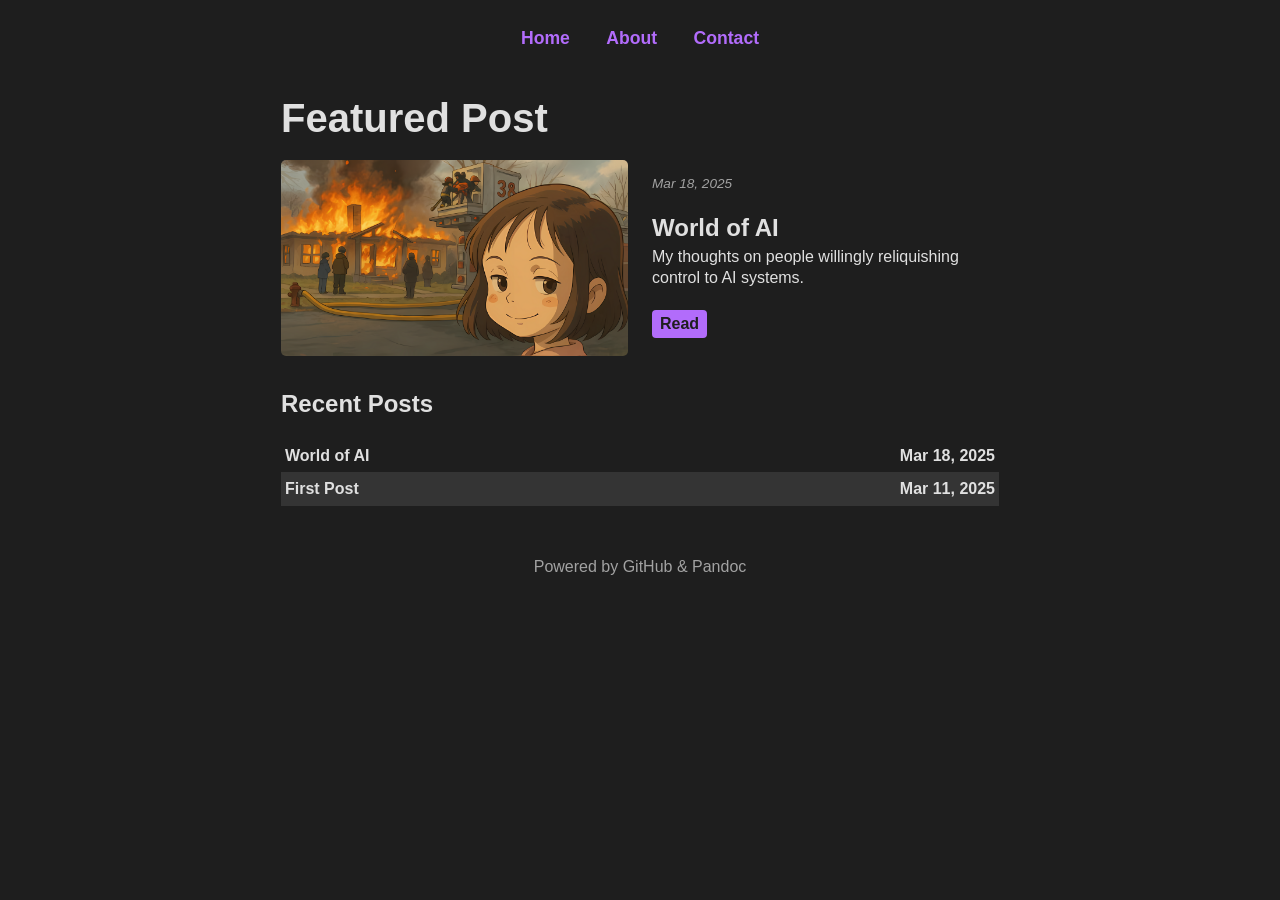
==== public/index.html @ 99b5ead8 "All html files in a single dir and create_post.sh" ====
<!DOCTYPE html>

<html lang="en">

<head>
    <meta charset="utf-8" />
    <meta content="width=device-width, initial-scale=1.0" name="viewport" />
    <title>Home | Vikram's Blog</title>
    <link href="../styles.css" rel="stylesheet" />
    <link href="data:image/svg+xml,&lt;svg xmlns=%22http://www.w3.org/2000/svg%22 viewBox=%220 0 100 100%22&gt;&lt;text y=%22.9em%22 font-size=%2290%22&gt;📜&lt;/text&gt;&lt;/svg&gt;" rel="icon" />
</head>

<body>
    <nav>
        <ul>
            <li><a href="/">Home</a></li>
            <li><a href="/about.html">About</a></li>
            <li><a href="/contact.html">Contact</a></li>
        </ul>
    </nav>
    <main>
        <section>
            <h1>Featured Post</h1>
            <div id="featured-post">
                <figure>
                    <img alt="Featured post thumbnail." src="posts/assets/7e24ccc6a763a46c.png" />
                </figure>
                <div class="post-details">
                    <p class="post-date"><em>Mar 18, 2025</em></p>
                    <div>
                        <h2 class="post-title">World of AI</h2>
                        <p id="description">My thoughts on people willingly reliquishing control to AI systems.</p>
                    </div>
                    <div>
                        <a class="btn" href="posts/world-of-ai.html">Read</a>
                    </div>
                </div>
            </div>
        </section>
        <section>
            <h2>Recent Posts</h2>
            <div id="recent-posts">
                <a href="posts/world-of-ai.html">
                    <div>
                        <div>World of AI</div>
                        <div>Mar 18, 2025</div>
                    </div>
                </a>
                <a href="posts/first-post.html">
                    <div>
                        <div>First Post</div>
                        <div>Mar 11, 2025</div>
                    </div>
                </a>
            </div>
        </section>
    </main>
    <footer>
        <p>Powered by GitHub &amp; Pandoc</p>
    </footer>
</body>

</html>
---- styles.css ----
:root {
    --bg-color: #1e1e1e;
    --text-color: #e0e0e0;
    --text-secondary: #a2a2a2;
    --accent-color: #B26CFB;
    --alt-dark-color: #343434;
}

* {
    box-sizing: border-box;
    scrollbar-color: var(--accent-color) var(--bg-color);
    scrollbar-width: thin;
}

body {
    font-family: Arial, sans-serif;
    line-height: 1.6;
    margin: 0;
    padding: 0;
    background-color: var(--bg-color);
    color: var(--text-color);
}

nav {
    background: var(--bg-color);
    color: var(--accent-color);
    padding: 0.5em 0;
    text-align: center;
}

nav ul {
    list-style: none;
    padding: 0;
}

nav ul li {
    display: inline;
    margin: 0 1rem;
}

nav ul li a {
    color: var(--accent-color);
    text-decoration: none;
    font-weight: bold;
    font-size: 1.1rem;
}

a {
    color: var(--accent-color);
    text-decoration: none;
}

main {
    max-width: 750px;
    margin: 0 auto;
    background: var(--bg-color);
    padding: 0em 1em 1em 1em;
}

h1 {
    font-size: 2.5rem;
    margin: 1rem 0;
}

footer {
    text-align: center;
    padding: 1em 0;
    background: var(--bg-color);
    color: var(--text-secondary);
    position: relative;
    bottom: 0;
    width: 100%;
}

p img,
figure img {
    max-width: 100%;
    height: auto;
    display: block;
    margin: 0.75rem auto;
    border-radius: 5px;
}

figure {
    text-align: center;
    margin: 1rem 0;
}

figcaption {
    font-size: 0.75em;
    color: var(--text-secondary);
    margin-top: 0.5rem;
}

em {
    color: var(--text-secondary);
}

.btn {
    display: inline-block;
    padding: 0.25em 0.5em;
    margin: 0.25rem 0;
    background-color: var(--accent-color);
    color: var(--bg-color);
    font-weight: bold;
    text-decoration: none;
    border-radius: 4px;
}

#featured-post {
    display: grid;
    grid-template-columns: 1fr 1fr;
    align-items: center;
    justify-content: center;
    gap: 1.5rem;
    line-height: 1.3;
    /* border: 1px solid white; */
}

#featured-post figure {
    margin: 0;
}

#featured-post img {
    width: 100%;
    height: auto;
    margin: 0;
}

.post-details {
    display: flex;
    flex-direction: column;
    justify-content: space-evenly;
    align-items: flex-start;
    height: 100%;
}

em {
    font-size: 0.85rem;
}

.post-date {
    margin: 0;
}

#description {
    margin-top: 0;
    margin-bottom: 0.25rem;
}

.post-title {
    margin: 0.25rem 0;
}

#recent-posts > a {
    color: var(--text-color);
    display: block;
    padding: 0.25em;
    font-weight: bold;
}

#recent-posts > a:nth-child(even) {
    background-color: var(--alt-dark-color);
}

#recent-posts > a > div {
    display: flex;
    align-items: center;
    justify-content: space-between;
}

a:hover {
    text-decoration: underline;
}

section:nth-child(2) {
    margin-top: 2rem;
}

h1, h2, h3 {
    line-height: 1.3;
}
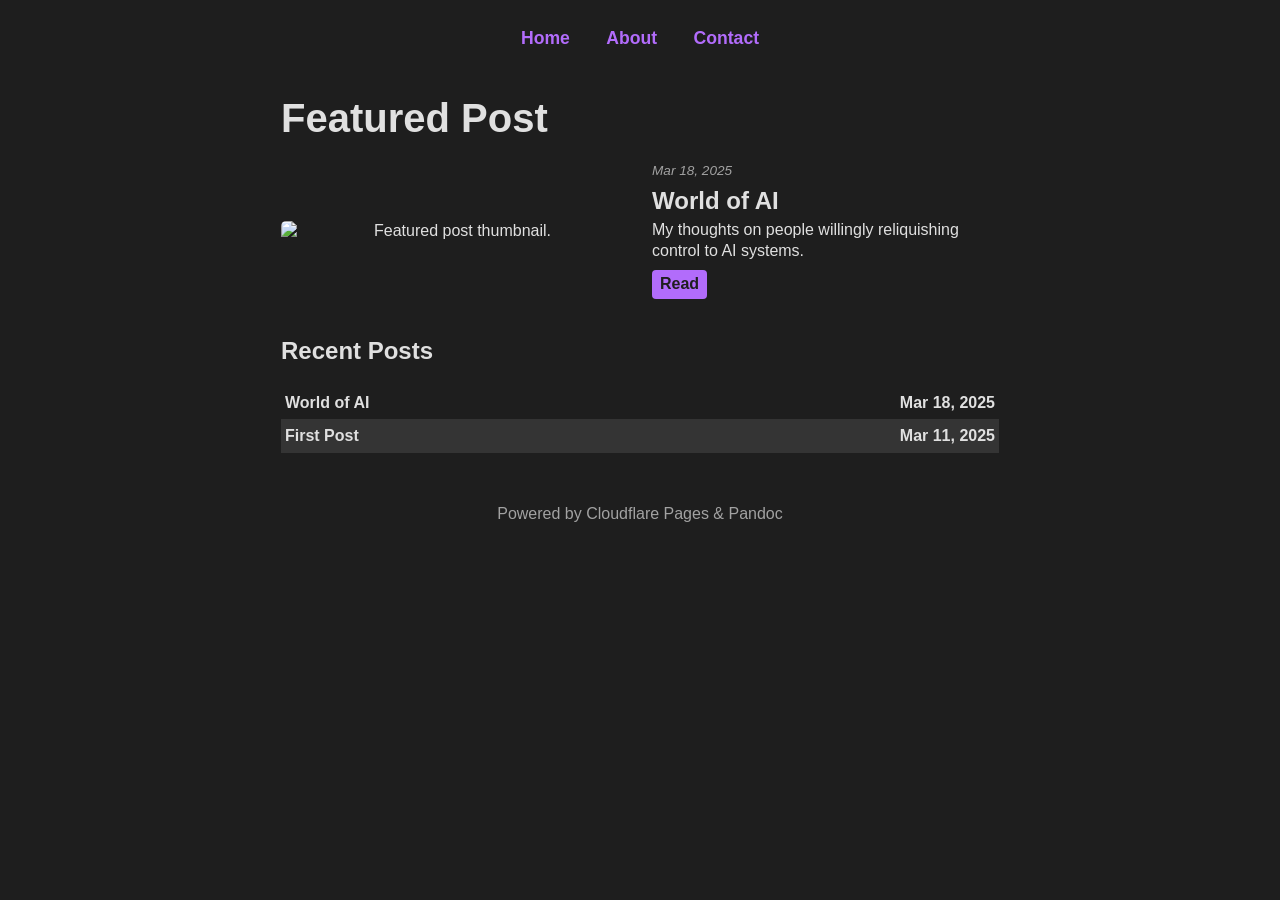
==== commit be8e8223: "Change in philosophy. Using generate.py to generate .html files on the server." ====
--- a/public/index.html
+++ b/public/index.html
@@ -5,9 +5,11 @@
 <head>
     <meta charset="utf-8" />
     <meta content="width=device-width, initial-scale=1.0" name="viewport" />
-    <title>Home | Vikram's Blog</title>
+    <title>Home | Vikram&apos;s Blog</title>
     <link href="../styles.css" rel="stylesheet" />
-    <link href="data:image/svg+xml,&lt;svg xmlns=%22http://www.w3.org/2000/svg%22 viewBox=%220 0 100 100%22&gt;&lt;text y=%22.9em%22 font-size=%2290%22&gt;📜&lt;/text&gt;&lt;/svg&gt;" rel="icon" />
+    <link
+        href="data:image/svg+xml,&lt;svg xmlns=%22http://www.w3.org/2000/svg%22 viewBox=%220 0 100 100%22&gt;&lt;text y=%22.9em%22 font-size=%2290%22&gt;📜&lt;/text&gt;&lt;/svg&gt;"
+        rel="icon" />
 </head>
 
 <body>
@@ -56,7 +58,7 @@
         </section>
     </main>
     <footer>
-        <p>Powered by GitHub &amp; Pandoc</p>
+        <p>Powered by Cloudflare Pages &#38; Pandoc</p>
     </footer>
 </body>
 
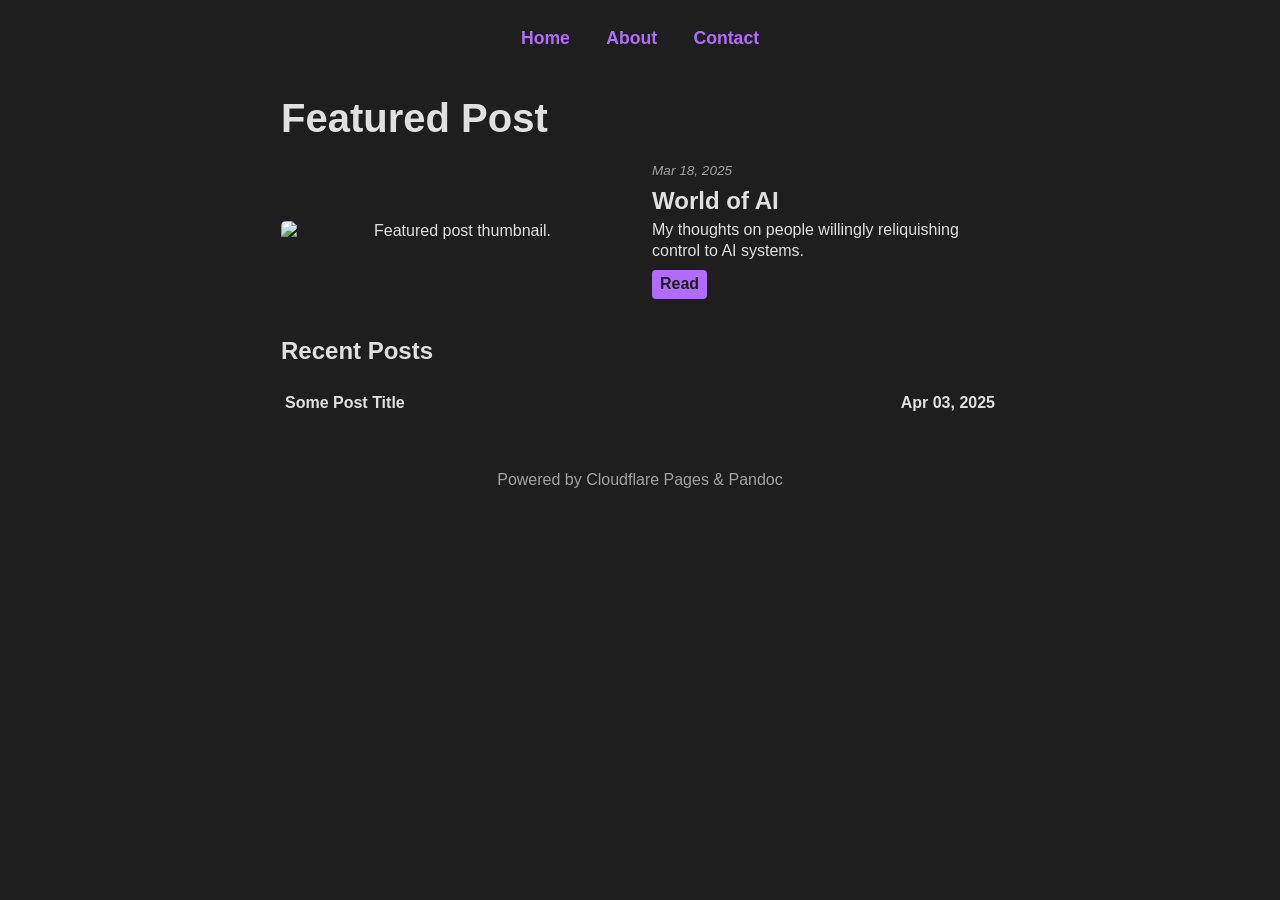
==== commit 50485c34: "Some future tasks." ====
--- a/public/index.html
+++ b/public/index.html
@@ -42,16 +42,10 @@
         <section>
             <h2>Recent Posts</h2>
             <div id="recent-posts">
-                <a href="posts/world-of-ai.html">
+                <a href="posts/some-post.html">
                     <div>
-                        <div>World of AI</div>
-                        <div>Mar 18, 2025</div>
-                    </div>
-                </a>
-                <a href="posts/first-post.html">
-                    <div>
-                        <div>First Post</div>
-                        <div>Mar 11, 2025</div>
+                        <div>Some Post Title</div>
+                        <div>Apr 03, 2025</div>
                     </div>
                 </a>
             </div>
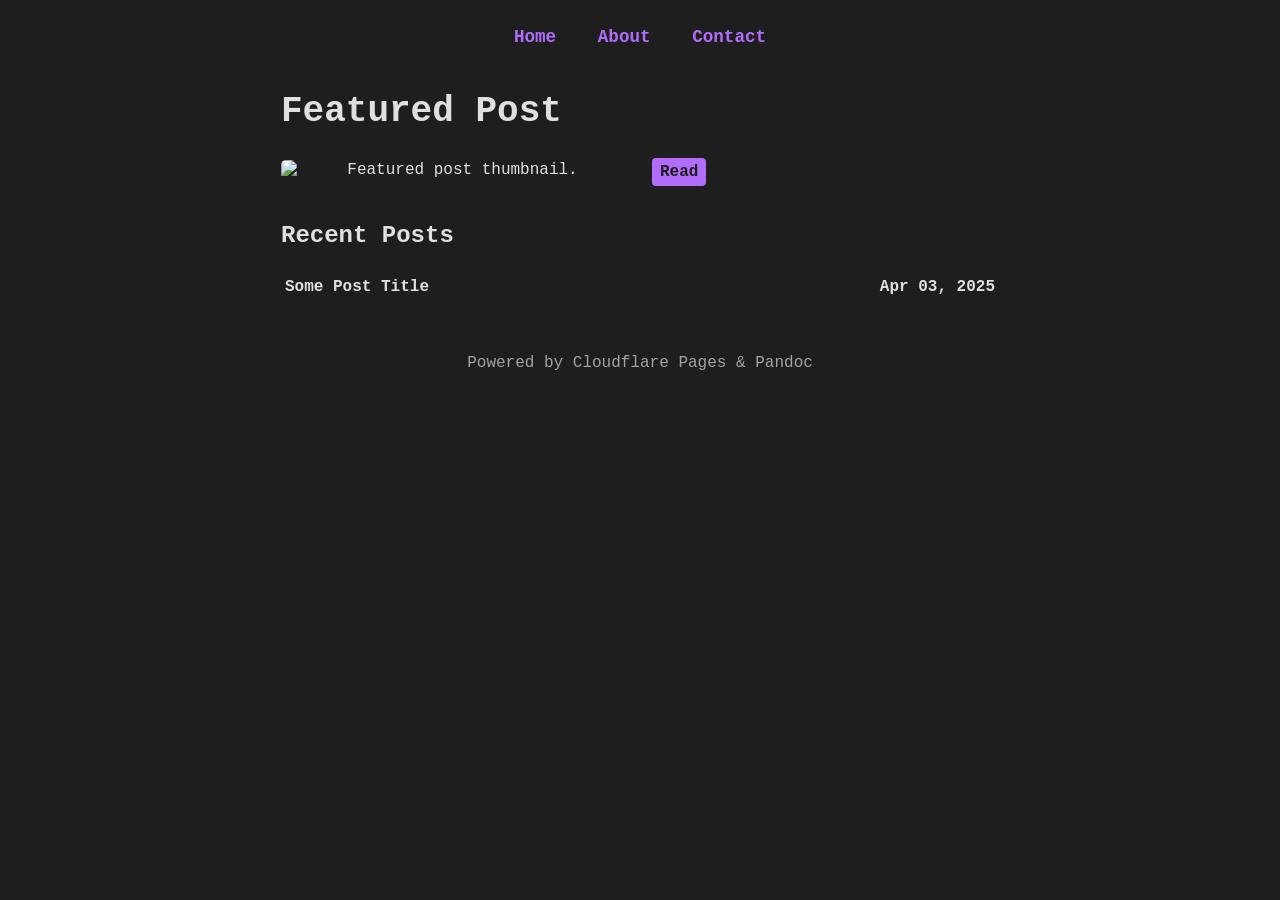
==== commit 1476fbc9: "Insert metadata into index.html file." ====
--- a/public/index.html
+++ b/public/index.html
@@ -6,7 +6,7 @@
     <meta charset="utf-8" />
     <meta content="width=device-width, initial-scale=1.0" name="viewport" />
     <title>Home | Vikram&apos;s Blog</title>
-    <link href="../styles.css" rel="stylesheet" />
+    <link href="styles.css" rel="stylesheet" />
     <link
         href="data:image/svg+xml,&lt;svg xmlns=%22http://www.w3.org/2000/svg%22 viewBox=%220 0 100 100%22&gt;&lt;text y=%22.9em%22 font-size=%2290%22&gt;📜&lt;/text&gt;&lt;/svg&gt;"
         rel="icon" />
@@ -17,7 +17,7 @@
         <ul>
             <li><a href="/">Home</a></li>
             <li><a href="/about.html">About</a></li>
-            <li><a href="/contact.html">Contact</a></li>
+            <li><a href="mailto:vikram.s.negi@proton.me">Contact</a></li>
         </ul>
     </nav>
     <main>
@@ -25,16 +25,16 @@
             <h1>Featured Post</h1>
             <div id="featured-post">
                 <figure>
-                    <img alt="Featured post thumbnail." src="posts/assets/7e24ccc6a763a46c.png" />
+                    <img alt="Featured post thumbnail." src="" />
                 </figure>
                 <div class="post-details">
-                    <p class="post-date"><em>Mar 18, 2025</em></p>
+                    <p class="post-date"><em></em></p>
                     <div>
-                        <h2 class="post-title">World of AI</h2>
-                        <p id="description">My thoughts on people willingly reliquishing control to AI systems.</p>
+                        <h2 class="post-title"></h2>
+                        <p id="description"></p>
                     </div>
                     <div>
-                        <a class="btn" href="posts/world-of-ai.html">Read</a>
+                        <a class="btn" href="">Read</a>
                     </div>
                 </div>
             </div>
--- a/public/styles.css
+++ b/public/styles.css
@@ -0,0 +1,192 @@
+:root {
+    --bg-color: #1e1e1e;
+    --text-color: #e0e0e0;
+    --text-secondary: #a2a2a2;
+    --accent-color: #B26CFB;
+    --alt-dark-color: #343434;
+}
+
+* {
+    box-sizing: border-box;
+    scrollbar-color: var(--accent-color) var(--bg-color);
+    scrollbar-width: thin;
+}
+
+body {
+    font-family: 'Courier New', Courier, monospace;
+    line-height: 1.5;
+    margin: 0;
+    padding: 0;
+    background-color: var(--bg-color);
+    color: var(--text-color);
+}
+
+nav {
+    background: var(--bg-color);
+    color: var(--accent-color);
+    padding: 0.5em 0;
+    text-align: center;
+}
+
+nav ul {
+    list-style: none;
+    padding: 0;
+}
+
+nav ul li {
+    display: inline;
+    margin: 0 1rem;
+}
+
+nav ul li a {
+    color: var(--accent-color);
+    text-decoration: none;
+    font-weight: bold;
+    font-size: 1.1rem;
+}
+
+a {
+    color: var(--accent-color);
+    text-decoration: underline;
+}
+
+main {
+    max-width: 750px;
+    margin: 0 auto;
+    background: var(--bg-color);
+    padding: 0em 1em 1em 1em;
+}
+
+h1 {
+    font-size: 2.25rem;
+    margin: 1rem 0;
+}
+
+footer {
+    text-align: center;
+    padding: 1em 0;
+    background: var(--bg-color);
+    color: var(--text-secondary);
+    position: relative;
+    bottom: 0;
+    width: 100%;
+}
+
+p img,
+figure img {
+    max-width: 100%;
+    height: auto;
+    display: block;
+    margin: 0.75rem auto;
+    border-radius: 5px;
+}
+
+figure {
+    text-align: center;
+    margin: 1rem 0;
+}
+
+figcaption {
+    font-size: 0.75em;
+    color: var(--text-secondary);
+    margin-top: 0.5rem;
+}
+
+em {
+    color: var(--text-secondary);
+}
+
+.btn {
+    display: inline-block;
+    padding: 0.25em 0.5em;
+    margin: 0.25rem 0;
+    background-color: var(--accent-color);
+    color: var(--bg-color);
+    font-weight: bold;
+    text-decoration: none;
+    border-radius: 4px;
+}
+
+#featured-post {
+    display: grid;
+    grid-template-columns: 1fr 1fr;
+    align-items: center;
+    justify-content: center;
+    gap: 1.5rem;
+    line-height: 1.3;
+    /* border: 1px solid white; */
+}
+
+#featured-post figure {
+    margin: 0;
+}
+
+#featured-post img {
+    width: 100%;
+    height: auto;
+    margin: 0;
+}
+
+.post-details {
+    display: flex;
+    flex-direction: column;
+    justify-content: space-evenly;
+    align-items: flex-start;
+    height: 100%;
+}
+
+em {
+    font-size: 0.85rem;
+}
+
+.post-date {
+    margin: 0;
+}
+
+#description {
+    margin-top: 0;
+    margin-bottom: 0.25rem;
+}
+
+.post-title {
+    margin: 0.25rem 0;
+}
+
+#recent-posts>a {
+    color: var(--text-color);
+    display: block;
+    padding: 0.25em;
+    font-weight: bold;
+    text-decoration: none;
+}
+
+#recent-posts>a:nth-child(even) {
+    background-color: var(--alt-dark-color);
+}
+
+#recent-posts>a>div {
+    display: flex;
+    align-items: center;
+    justify-content: space-between;
+}
+
+/* a:hover {
+    text-decoration: underline;
+    color: var(--text-secondary);
+} */
+
+section:nth-child(2) {
+    margin-top: 2rem;
+}
+
+h1,
+h2,
+h3 {
+    line-height: 1.2;
+}
+
+hr {
+    border-radius: 5px;
+    margin: 2rem auto;
+    border-color: var(--alt-dark-color);
+}
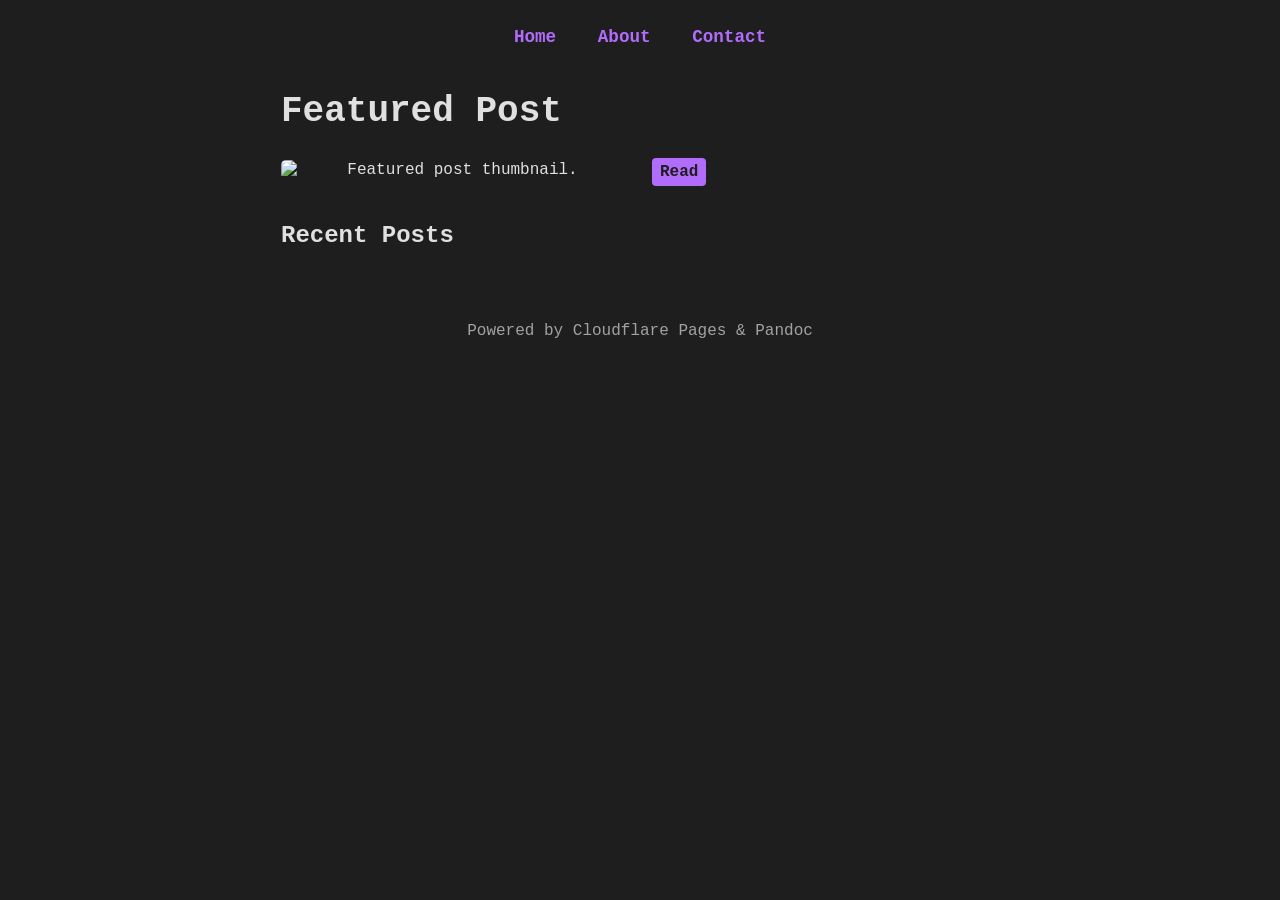
==== commit bf26eaf0: "Recent Posts: New idea reminder." ====
--- a/public/index.html
+++ b/public/index.html
@@ -42,12 +42,12 @@
         <section>
             <h2>Recent Posts</h2>
             <div id="recent-posts">
-                <a href="posts/some-post.html">
+                <!-- <a href="posts/some-post.html">
                     <div>
                         <div>Some Post Title</div>
                         <div>Apr 03, 2025</div>
                     </div>
-                </a>
+                </a> -->
             </div>
         </section>
     </main>
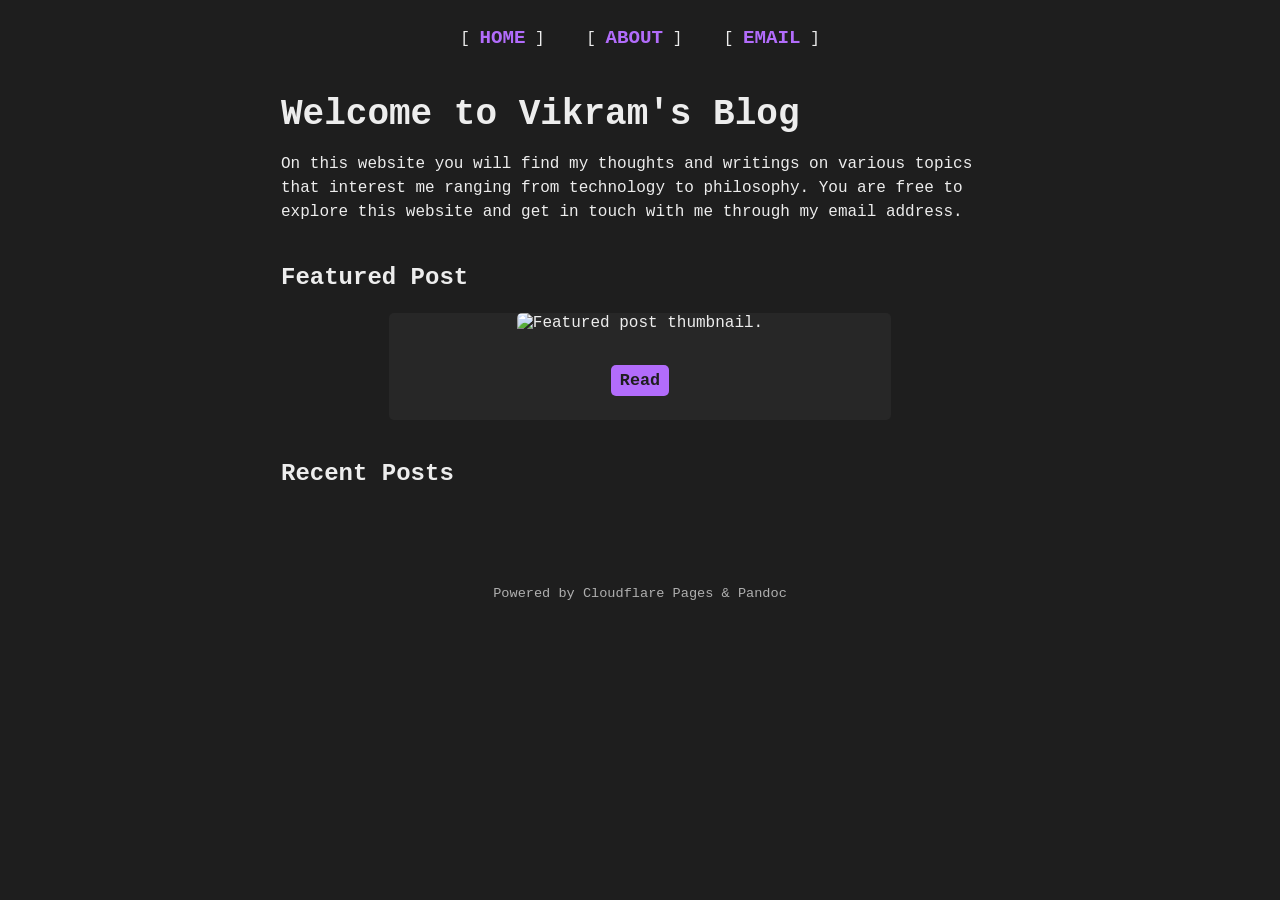
==== commit dd45b88b: "Re-design: Index page." ====
--- a/public/index.html
+++ b/public/index.html
@@ -15,14 +15,20 @@
 <body>
     <nav>
         <ul>
-            <li><a href="/">Home</a></li>
-            <li><a href="/about.html">About</a></li>
-            <li><a href="mailto:vikram.s.negi@proton.me">Contact</a></li>
+            <li>[ <a href="/">HOME</a> ]</li>
+            <li>[ <a href="/about.html">ABOUT</a> ]</li>
+            <li>[ <a href="mailto:vikram.s.negi@proton.me">EMAIL</a> ]</li>
         </ul>
     </nav>
     <main>
         <section>
-            <h1>Featured Post</h1>
+            <h1>Welcome to Vikram's Blog</h1>
+            <p>
+                On this website you will find my thoughts and writings on various topics that interest me ranging from technology to philosophy. You are free to explore this website and get in touch with me through my email address.
+            </p>
+        </section>
+        <section>
+            <h2>Featured Post</h2>
             <div id="featured-post">
                 <figure>
                     <img alt="Featured post thumbnail." src="" />
@@ -44,8 +50,14 @@
             <div id="recent-posts">
                 <!-- <a href="posts/some-post.html">
                     <div>
-                        <div>Some Post Title</div>
-                        <div>Apr 03, 2025</div>
+                        <figure>
+                            <img src="posts/assets/some_img.webp" alt="Post thumbnail.">
+                        </figure>
+                        <div class="details">
+                            <h3>Some Title</h3>
+                            <p>Some post description.</p>
+                            <div>May 02, 2025</div>
+                        </div>
                     </div>
                 </a> -->
             </div>
--- a/public/styles.css
+++ b/public/styles.css
@@ -1,9 +1,10 @@
 :root {
     --bg-color: #1e1e1e;
-    --text-color: #e0e0e0;
-    --text-secondary: #a2a2a2;
+    --text-color: #ededed;
+    --text-secondary: #afafaf;
     --accent-color: #B26CFB;
-    --alt-dark-color: #343434;
+    --alt-dark-color: #272727;
+    --link-color: #80C4E9;
 }
 
 * {
@@ -23,7 +24,6 @@
 
 nav {
     background: var(--bg-color);
-    color: var(--accent-color);
     padding: 0.5em 0;
     text-align: center;
 }
@@ -42,19 +42,19 @@
     color: var(--accent-color);
     text-decoration: none;
     font-weight: bold;
-    font-size: 1.1rem;
+    font-size: 1.2rem;
 }
 
 a {
-    color: var(--accent-color);
-    text-decoration: underline;
+    color: var(--link-color);
+    text-decoration: none;
 }
 
 main {
     max-width: 750px;
     margin: 0 auto;
     background: var(--bg-color);
-    padding: 0em 1em 1em 1em;
+    padding: 0em 1em 3em 1em;
 }
 
 h1 {
@@ -70,6 +70,7 @@
     position: relative;
     bottom: 0;
     width: 100%;
+    font-size: 0.85rem;
 }
 
 p img,
@@ -83,11 +84,15 @@
 
 figure {
     text-align: center;
+    margin: 2rem;
+}
+
+.thumbnail-img {
     margin: 1rem 0;
 }
 
 figcaption {
-    font-size: 0.75em;
+    font-size: 0.85em;
     color: var(--text-secondary);
     margin-top: 0.5rem;
 }
@@ -99,75 +104,122 @@
 .btn {
     display: inline-block;
     padding: 0.25em 0.5em;
-    margin: 0.25rem 0;
+    margin: 0.5rem 0;
     background-color: var(--accent-color);
     color: var(--bg-color);
     font-weight: bold;
     text-decoration: none;
-    border-radius: 4px;
+    border-radius: 5px;
+    font-size: 1.05rem;
 }
 
 #featured-post {
+    display: inline-block;
+    background-color: var(--alt-dark-color);
+    border-radius: 5px;
+    display: flex;
+    flex-direction: column;
+    align-items: center;
+    justify-content: center;
+    gap: 1rem;
+    line-height: 1.3;
+    color: var(--text-color);
+    text-decoration: none;
+    margin: 0 auto;
+    max-width: 70%;
+    /* box-shadow: 2px 2px 5px 2px rgba(255, 255, 255, 0.3); */
+}
+
+#featured-post figure {
+    text-align: center;
+    margin: 0;
+}
+
+#featured-post figure img {
+    height: auto;
+    display: block;
+    margin: 0rem auto;
+    border-radius: 5px 5px  0 0;
+}
+
+.post-details {
+    display: flex;
+    flex-direction: column;
+    justify-content: space-evenly;
+    align-items: flex-start;
+    padding-bottom: 1em;
+}
+
+em {
+    font-size: 0.85rem;
+}
+
+.post-date {
+    margin: 0;
+}
+
+#description {
+    margin-top: 0;
+    margin-bottom: 0.5rem;
+}
+
+.post-title {
+    margin: 0.5rem 0;
+}
+
+#recent-posts>a {
+    color: var(--text-color);
+    display: block;
+    padding: 0.75em;
+    text-decoration: none;
+    border-radius: 5px;
+    margin-bottom: 0.75rem;
+    /* transition: 0.2s; */
+    background-color: var(--alt-dark-color);
+}
+
+/* #recent-posts>a:nth-child(even) {
+    background-color: var(--alt-dark-color);
+} */
+
+/* #recent-posts>a:hover {
+    background-color: var(--alt-dark-color);
+} */
+
+#recent-posts>a>div {
     display: grid;
     grid-template-columns: 1fr 1fr;
     align-items: center;
     justify-content: center;
     gap: 1.5rem;
     line-height: 1.3;
-    /* border: 1px solid white; */
-}
-
-#featured-post figure {
+}
+
+#recent-posts figure, #recent-posts figure img {
     margin: 0;
 }
 
-#featured-post img {
-    width: 100%;
-    height: auto;
-    margin: 0;
-}
-
-.post-details {
+/* #recent-posts figure img {
+    width: 90%;
+    aspect-ratio: auto;
+    margin: 0 auto;
+} */
+
+#recent-posts h3 {
+    margin: 0.75rem 0;
+}
+
+.details {
+    padding: 0.5em;
+    height: 100%;
     display: flex;
     flex-direction: column;
-    justify-content: space-evenly;
+    justify-content: center;
     align-items: flex-start;
-    height: 100%;
-}
-
-em {
-    font-size: 0.85rem;
-}
-
-.post-date {
-    margin: 0;
-}
-
-#description {
-    margin-top: 0;
-    margin-bottom: 0.25rem;
-}
-
-.post-title {
-    margin: 0.25rem 0;
-}
-
-#recent-posts>a {
-    color: var(--text-color);
-    display: block;
-    padding: 0.25em;
-    font-weight: bold;
-    text-decoration: none;
-}
-
-#recent-posts>a:nth-child(even) {
-    background-color: var(--alt-dark-color);
-}
-
-#recent-posts>a>div {
-    display: flex;
-    align-items: center;
-    justify-content: space-between;
+}
+
+.description {
+    font-size: 0.9rem;
 }
 
 /* a:hover {
@@ -185,8 +237,64 @@
     line-height: 1.2;
 }
 
+h2,
+h3 {
+    margin-top: 2.5rem;
+}
+
 hr {
     border-radius: 5px;
     margin: 2rem auto;
     border-color: var(--alt-dark-color);
-}+}
+
+pre {
+    background-color: var(--alt-dark-color);
+    /* border: 1px solid var(--alt-dark-color); */
+    padding: 1em;
+    overflow-x: auto;
+    border-radius: 5px;
+}
+
+pre>code {
+    display: block;
+    font-family: monospace, monospace;
+    white-space: pre;
+    word-break: normal;
+    color: var(--text-color);
+}
+
+.sourceLine {
+    display: block;
+    color: var(--text-secondary);
+}
+
+code {
+    font-family: monospace, monospace;
+    background-color: var(--alt-dark-color);
+    color: var(--text-color);
+    padding: 0.2em 0.4em;
+    border-radius: 5px;
+    font-size: 0.9rem;
+}
+
+article ol {
+    list-style-type: decimal;
+    padding-left: 3rem;
+}
+
+article ul {
+    list-style-type: disc;
+    padding-left: 2.5rem;
+}
+
+/* article li {
+  margin-bottom: 5px;
+} */
+
+blockquote {
+    font-size: 0.9em;
+    background-color: var(--alt-dark-color);
+    padding: 0.5em 1em;
+    border-radius: 5px;
+}
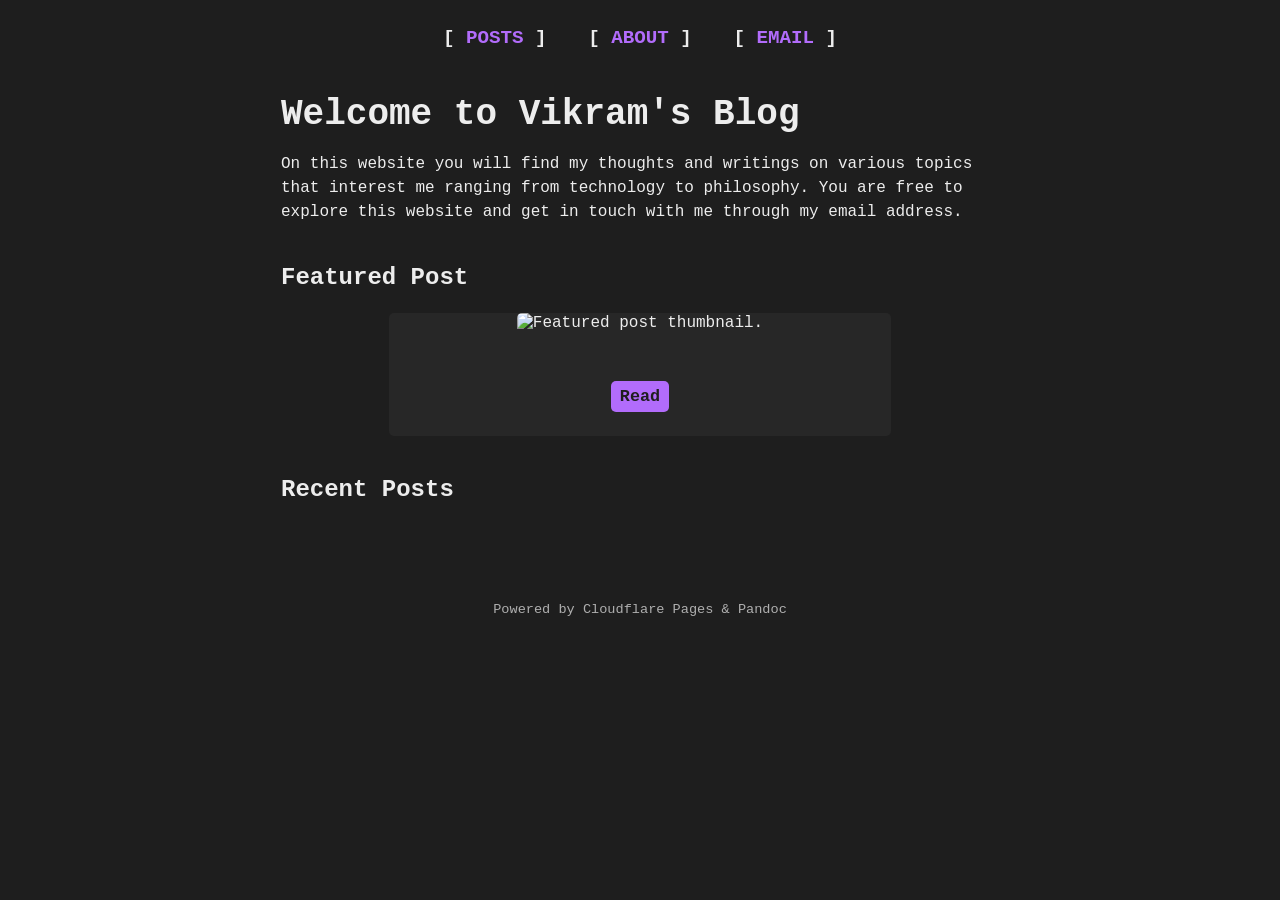
==== commit ba0b92a4: "UI Fixes." ====
--- a/public/index.html
+++ b/public/index.html
@@ -15,14 +15,15 @@
 <body>
     <nav>
         <ul>
-            <li>[ <a href="/">HOME</a> ]</li>
+            <li>[ <a href="/">POSTS</a> ]</li>
             <li>[ <a href="/about.html">ABOUT</a> ]</li>
+            <!-- TODO: Make a LINKS page. -->
             <li>[ <a href="mailto:vikram.s.negi@proton.me">EMAIL</a> ]</li>
         </ul>
     </nav>
     <main>
         <section>
-            <h1>Welcome to Vikram's Blog</h1>
+            <h1>Welcome to Vikram&apos;s Blog</h1>
             <p>
                 On this website you will find my thoughts and writings on various topics that interest me ranging from technology to philosophy. You are free to explore this website and get in touch with me through my email address.
             </p>
--- a/public/styles.css
+++ b/public/styles.css
@@ -36,6 +36,8 @@
 nav ul li {
     display: inline;
     margin: 0 1rem;
+    font-weight: bold;
+    font-size: 1.2rem;
 }
 
 nav ul li a {
@@ -147,7 +149,7 @@
     flex-direction: column;
     justify-content: space-evenly;
     align-items: flex-start;
-    padding-bottom: 1em;
+    padding: 1em;
 }
 
 em {
@@ -170,16 +172,21 @@
 #recent-posts>a {
     color: var(--text-color);
     display: block;
-    padding: 0.75em;
+    /* padding: 0.75em; */
     text-decoration: none;
     border-radius: 5px;
     margin-bottom: 0.75rem;
     /* transition: 0.2s; */
-    background-color: var(--alt-dark-color);
-}
-
-/* #recent-posts>a:nth-child(even) {
-    background-color: var(--alt-dark-color);
+    /* background-color: var(--alt-dark-color); */
+    /* border: 1px solid var(--text-secondary); */
+}
+
+#recent-posts>a:nth-child(even) {
+    background-color: var(--alt-dark-color);
+}
+
+/* #recent-posts>a:nth-child(even) > div > figure {
+    order: 1;
 } */
 
 /* #recent-posts>a:hover {
@@ -297,4 +304,5 @@
     background-color: var(--alt-dark-color);
     padding: 0.5em 1em;
     border-radius: 5px;
-}
+    border-left: 5px solid var(--accent-color);
+}
